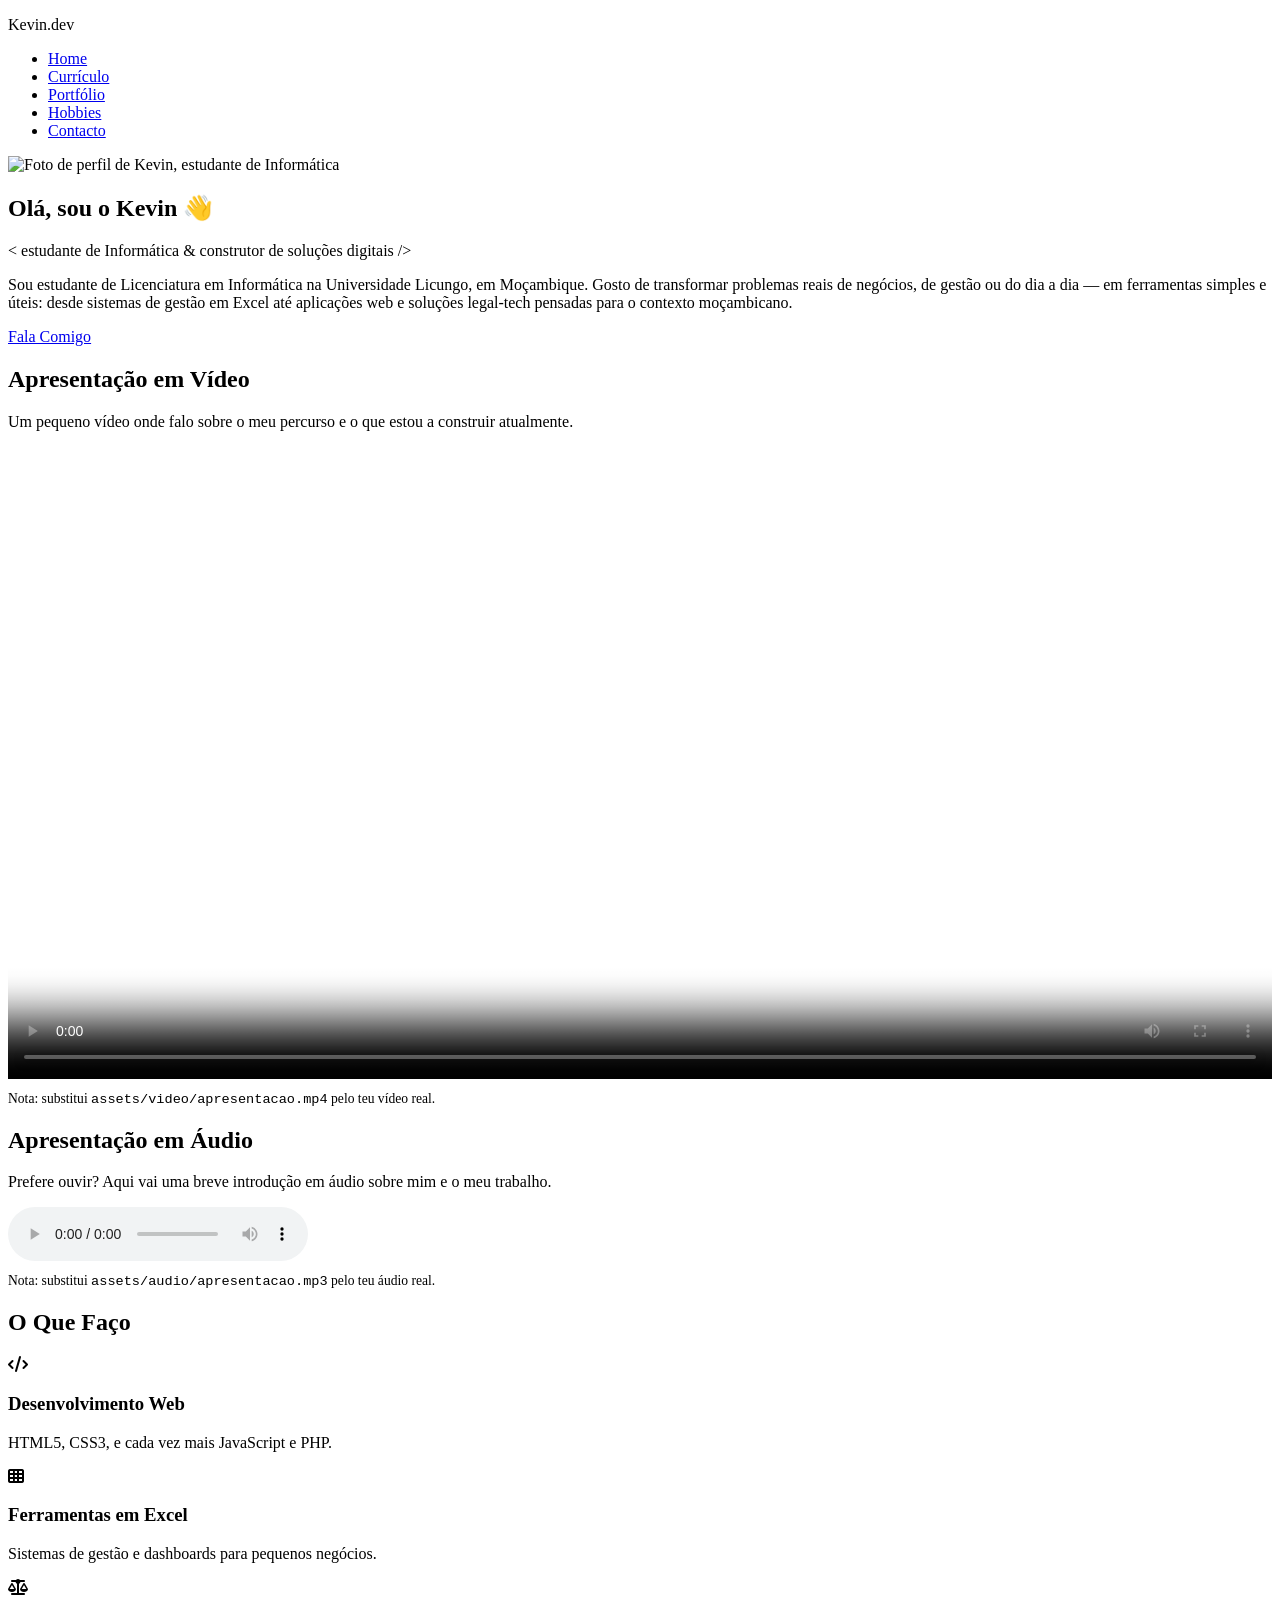
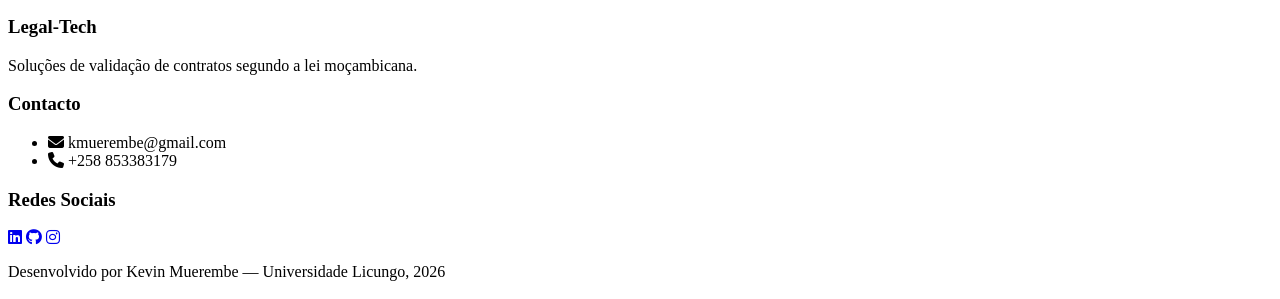
==== index.html @ 64acea2e "Add files via upload" ====
<!DOCTYPE html>
<html lang="pt-MZ">
<head>
  <meta charset="UTF-8" />
  <meta name="viewport" content="width=device-width, initial-scale=1.0" />
  <title>Kevin — Currículo Pessoal</title>
  <meta name="description" content="Site de currículo pessoal de Kevin, estudante de Informática na Universidade Licungo, Moçambique." />

  <link rel="preconnect" href="https://fonts.googleapis.com" />
  <link href="https://fonts.googleapis.com/css2?family=Fraunces:wght@500;600;700&family=Inter:wght@400;500;600&family=JetBrains+Mono:wght@400;500&display=swap" rel="stylesheet" />
  <link rel="stylesheet" href="https://cdnjs.cloudflare.com/ajax/libs/font-awesome/6.5.1/css/all.min.css" />

  <link rel="stylesheet" href="css/estilo.css" />
  <link rel="stylesheet" href="css/responsivo.css" />
</head>
<body>

  <header class="cabecalho">
    <div class="cabecalho__conteudo">
      <p class="logotipo">Kevin<span>.</span>dev</p>
      <nav class="navegacao" aria-label="Navegação principal">
        <ul>
          <li><a href="index.html" class="active" aria-current="page">Home</a></li>
          <li><a href="about.html">Currículo</a></li>
          <li><a href="portfolio.html">Portfólio</a></li>
          <li><a href="hobbies.html">Hobbies</a></li>
          <li><a href="contact.html">Contacto</a></li>
        </ul>
      </nav>
    </div>
    <div class="faixa-capulana" aria-hidden="true"></div>
  </header>

  <main>
    <section class="secao hero">
      <img
        class="hero__avatar"
        src="https://ui-avatars.com/api/?name=Kevin&background=1e3350&color=f2a93b&size=256&bold=true"
        alt="Foto de perfil de Kevin, estudante de Informática"
        width="180"
        height="180"
      />
      <h1>Olá, sou o Kevin <span class="text-destaque">👋</span></h1>
      <p class="hero__tagline">&lt; estudante de Informática &amp; construtor de soluções digitais /&gt;</p>
      <p class="hero__descricao">
        Sou estudante de Licenciatura em Informática na Universidade Licungo, em Moçambique.
        Gosto de transformar problemas reais de negócios, de gestão ou do dia a dia — em
        ferramentas simples e úteis: desde sistemas de gestão em Excel até aplicações web e
        soluções legal-tech pensadas para o contexto moçambicano.
      </p>
      <a href="contact.html" class="botao">Fala Comigo</a>
    </section>

    <section class="secao" aria-labelledby="titulo-video">
      <h2 id="titulo-video">Apresentação em Vídeo</h2>
      <p>Um pequeno vídeo onde falo sobre o meu percurso e o que estou a construir atualmente.</p>
      <video
        class="midia"
        controls
        poster="https://picsum.photos/seed/kevin-video/800/450"
        width="100%"
        preload="metadata"
      >
        <source src="assets/video/apresentacao.mp4" type="video/mp4" />
        <source src="https://interactive-examples.mdn.mozilla.net/media/cc0-videos/flower.webm" type="video/webm" />
        A tua tecnologia não suporta vídeo em HTML5. Podes
        <a href="assets/video/apresentacao.mp4">descarregar o vídeo aqui</a>.
      </video>
      <p style="margin-top:0.5rem; font-size:0.85rem; color: var(--cor-texto-suave);">
        Nota: substitui <code>assets/video/apresentacao.mp4</code> pelo teu vídeo real.
      </p>
    </section>

    <section class="secao" aria-labelledby="titulo-audio">
      <h2 id="titulo-audio">Apresentação em Áudio</h2>
      <p>Prefere ouvir? Aqui vai uma breve introdução em áudio sobre mim e o meu trabalho.</p>
      <audio class="audio-player" controls preload="metadata">
        <source src="assets/audio/apresentacao.mp3" type="audio/mpeg" />
        <source src="https://interactive-examples.mdn.mozilla.net/media/examples/t-rex-roar.mp3" type="audio/mpeg" />
        O teu navegador não suporta áudio em HTML5.
      </audio>
      <p style="margin-top:0.5rem; font-size:0.85rem; color: var(--cor-texto-suave);">
        Nota: substitui <code>assets/audio/apresentacao.mp3</code> pelo teu áudio real.
      </p>
    </section>

    <section class="secao" aria-labelledby="titulo-skills">
      <h2 id="titulo-skills">O Que Faço</h2>
      <div class="grelha-hobbies">
        <article class="card-hobby">
          <i class="fa-solid fa-code" aria-hidden="true"></i>
          <h3>Desenvolvimento Web</h3>
          <p>HTML5, CSS3, e cada vez mais JavaScript e PHP.</p>
        </article>
        <article class="card-hobby">
          <i class="fa-solid fa-table-cells" aria-hidden="true"></i>
          <h3>Ferramentas em Excel</h3>
          <p>Sistemas de gestão e dashboards para pequenos negócios.</p>
        </article>
        <article class="card-hobby">
          <i class="fa-solid fa-scale-balanced" aria-hidden="true"></i>
          <h3>Legal-Tech</h3>
          <p>Soluções de validação de contratos segundo a lei moçambicana.</p>
        </article>
      </div>
    </section>
  </main>

  <div class="faixa-capulana" aria-hidden="true"></div>
  <footer class="rodape">
    <div class="rodape__conteudo">
      <div>
        <h3>Contacto</h3>
        <ul>
          <li><i class="fa-solid fa-envelope" aria-hidden="true"></i> kmuerembe@gmail.com</li>
          <li><i class="fa-solid fa-phone" aria-hidden="true"></i> +258 853383179</li>
        </ul>
      </div>
      <div>
        <h3>Redes Sociais</h3>
        <div class="rodape__redes">
          <a href="#" aria-label="LinkedIn"><i class="fa-brands fa-linkedin" aria-hidden="true"></i></a>
          <a href="#" aria-label="GitHub"><i class="fa-brands fa-github" aria-hidden="true"></i></a>
          <a href="#" aria-label="Instagram"><i class="fa-brands fa-instagram" aria-hidden="true"></i></a>
        </div>
      </div>
    </div>
    <p class="rodape__assinatura">Desenvolvido por Kevin Muerembe — Universidade Licungo, 2026</p>
  </footer>

</body>
</html>
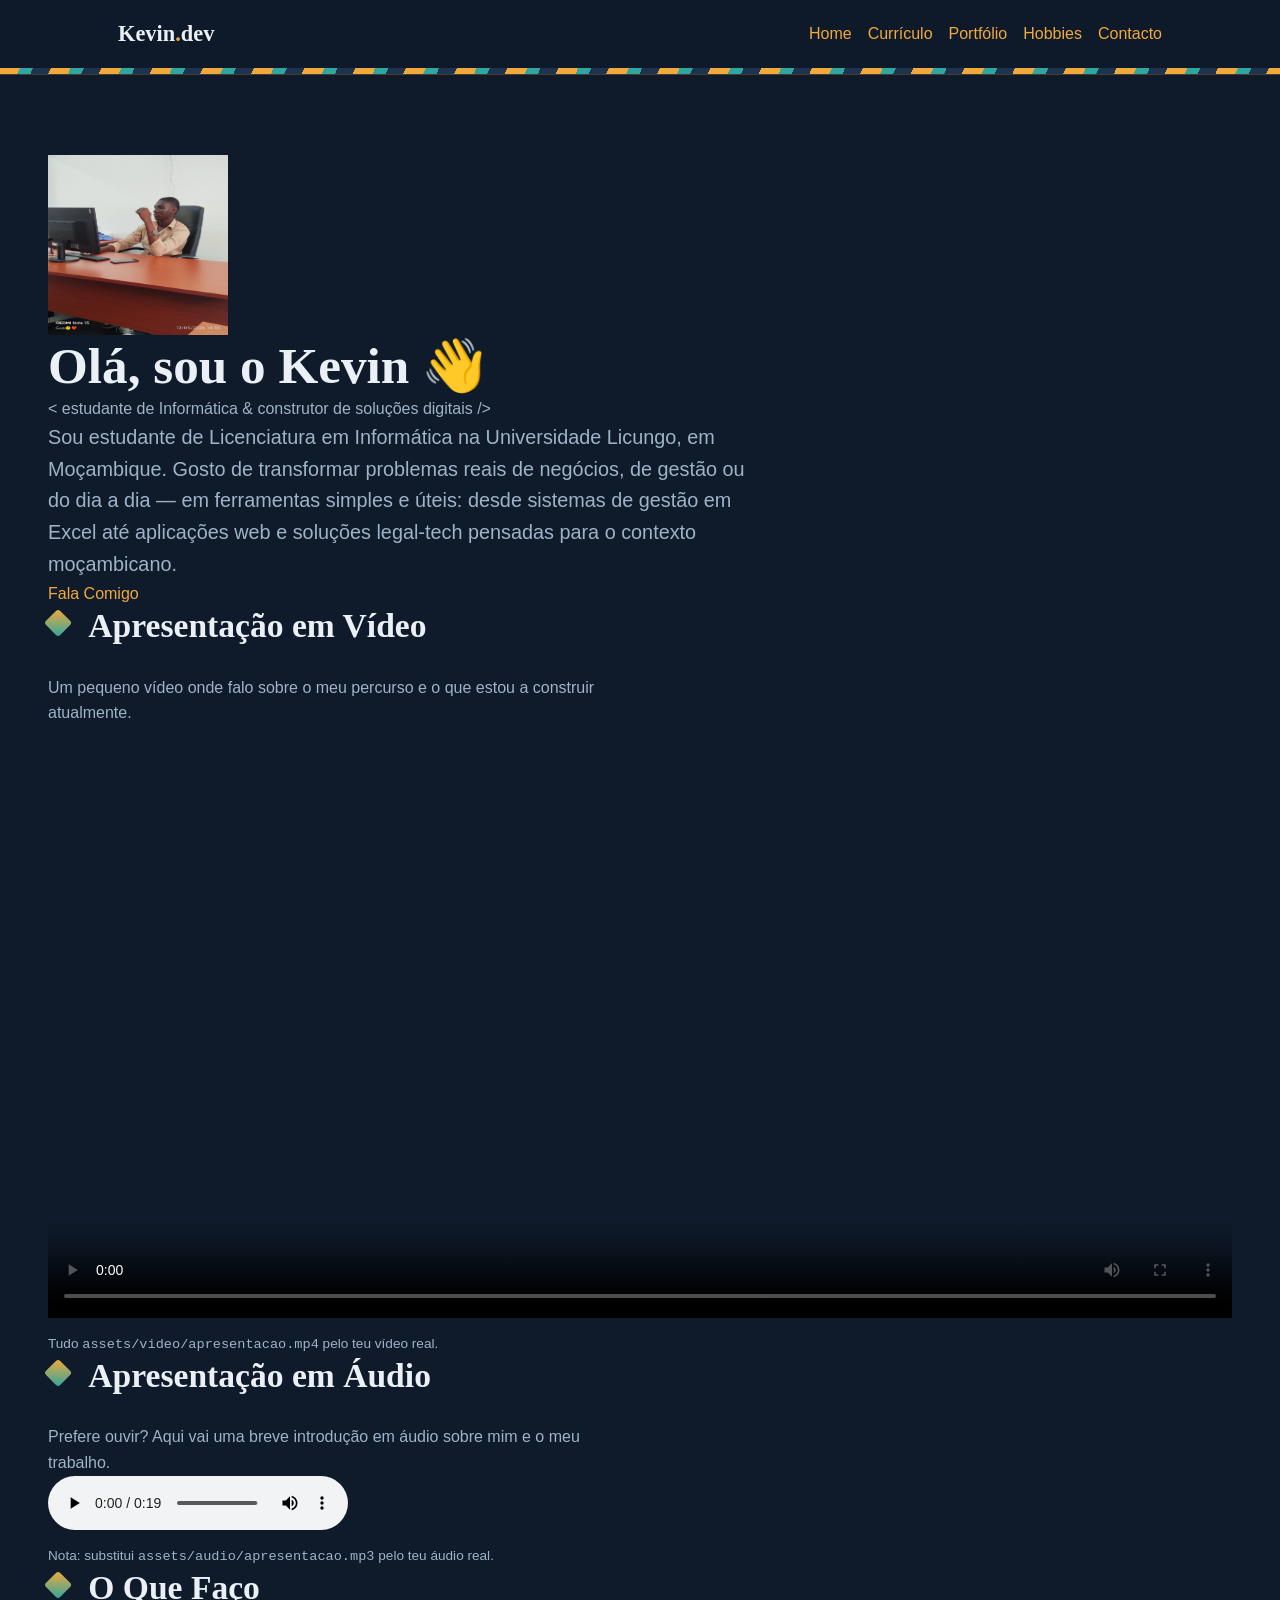
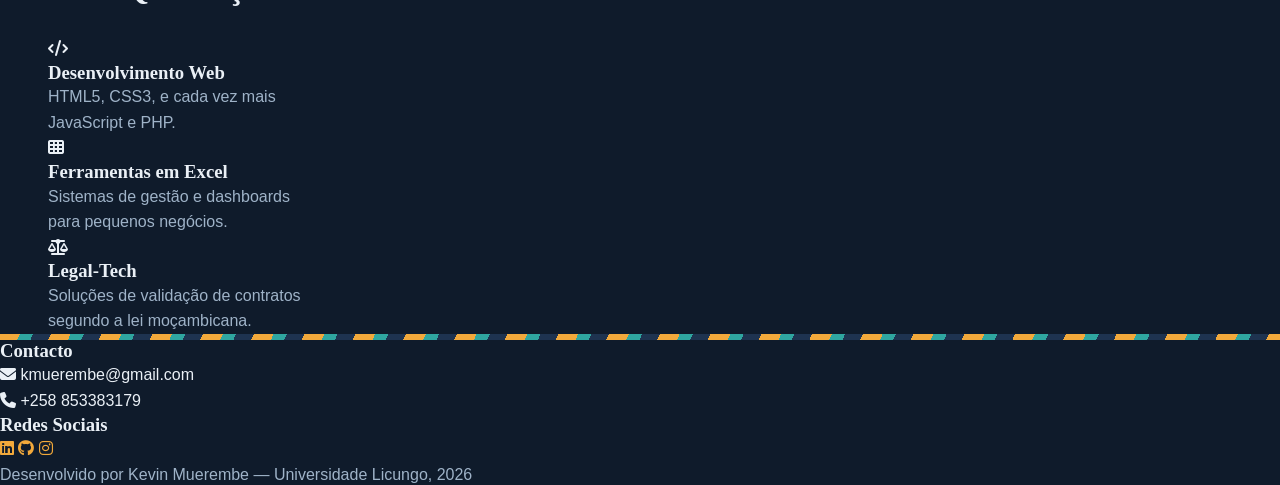
==== commit 8ea91fd5: "Fix HTML structure and formatting issues" ====
--- a/index.html
+++ b/index.html
@@ -35,7 +35,7 @@
     <section class="secao hero">
       <img
         class="hero__avatar"
-        src="https://ui-avatars.com/api/?name=Kevin&background=1e3350&color=f2a93b&size=256&bold=true"
+        < img src="assets/img/Foto.jpg"
         alt="Foto de perfil de Kevin, estudante de Informática"
         width="180"
         height="180"
@@ -62,12 +62,12 @@
         preload="metadata"
       >
         <source src="assets/video/apresentacao.mp4" type="video/mp4" />
-        <source src="https://interactive-examples.mdn.mozilla.net/media/cc0-videos/flower.webm" type="video/webm" />
+        
         A tua tecnologia não suporta vídeo em HTML5. Podes
         <a href="assets/video/apresentacao.mp4">descarregar o vídeo aqui</a>.
       </video>
       <p style="margin-top:0.5rem; font-size:0.85rem; color: var(--cor-texto-suave);">
-        Nota: substitui <code>assets/video/apresentacao.mp4</code> pelo teu vídeo real.
+        Tudo <code>assets/video/apresentacao.mp4</code> pelo teu vídeo real.
       </p>
     </section>
 
@@ -129,4 +129,4 @@
   </footer>
 
 </body>
-</html>+</html>
--- a/css/estilo.css
+++ b/css/estilo.css
@@ -0,0 +1,148 @@
+/* ============================================================
+   ESTILO.CSS — Folha de estilos partilhada
+   Site: Currículo Pessoal — Kevin
+   Universidade Licungo — Licenciatura em Informática
+   Disciplina: Programação de Design Web
+   ============================================================ */
+
+:root {
+  --cor-fundo: #0f1b2b;
+  --cor-superficie: #16283f;
+  --cor-superficie-alt: #1e3350;
+  --cor-primaria: #f2a93b;
+  --cor-primaria-escura: #c9861f;
+  --cor-secundaria: #2fa6a0;
+  --cor-texto: #eaf0f6;
+  --cor-texto-suave: #9fb3c8;
+  --cor-borda: rgba(242, 169, 59, 0.25);
+
+  --fonte-titulo: 'Fraunces', 'Georgia', serif;
+  --fonte-corpo: 'Inter', 'Segoe UI', Arial, sans-serif;
+  --fonte-utilitaria: 'JetBrains Mono', 'Courier New', monospace;
+
+  --espaco-xs: 0.5rem;
+  --espaco-sm: 1rem;
+  --espaco-md: 1.75rem;
+  --espaco-lg: 3rem;
+  --espaco-xl: 5rem;
+
+  --raio-borda: 14px;
+  --sombra-card: 0 12px 30px rgba(0, 0, 0, 0.35);
+  --transicao-base: 0.25s ease;
+}
+
+*,
+*::before,
+*::after {
+  box-sizing: border-box;
+  margin: 0;
+  padding: 0;
+}
+
+html {
+  scroll-behavior: smooth;
+  font-size: 100%;
+}
+
+body {
+  background-color: var(--cor-fundo);
+  color: var(--cor-texto);
+  font-family: var(--fonte-corpo);
+  line-height: 1.6;
+}
+
+img {
+  max-width: 100%;
+  height: auto;
+  display: block;
+}
+
+a {
+  color: var(--cor-primaria);
+  text-decoration: none;
+}
+
+ul,
+ol {
+  list-style: none;
+}
+
+h1, h2, h3 {
+  font-family: var(--fonte-titulo);
+  font-weight: 600;
+  line-height: 1.2;
+  color: var(--cor-texto);
+}
+
+h1 {
+  font-size: clamp(2rem, 5vw, 3.2rem);
+}
+
+h2 {
+  font-size: clamp(1.5rem, 3vw, 2.1rem);
+  margin-bottom: var(--espaco-md);
+  position: relative;
+  padding-left: 1.2em;
+}
+
+h2::before {
+  content: '';
+  position: absolute;
+  left: 0;
+  top: 0.2em;
+  width: 0.6em;
+  height: 0.6em;
+  background: linear-gradient(135deg, var(--cor-primaria), var(--cor-secundaria));
+  border-radius: 3px;
+  transform: rotate(45deg);
+}
+
+p {
+  color: var(--cor-texto-suave);
+  max-width: 65ch;
+}
+
+.faixa-capulana {
+  height: 6px;
+  width: 100%;
+  background: repeating-linear-gradient(
+    115deg,
+    var(--cor-primaria) 0 18px,
+    var(--cor-secundaria) 18px 30px,
+    var(--cor-superficie-alt) 30px 46px
+  );
+}
+
+.cabecalho {
+  position: sticky;
+  top: 0;
+  z-index: 100;
+  background-color: rgba(15, 27, 43, 0.92);
+  backdrop-filter: blur(6px);
+  border-bottom: 1px solid var(--cor-borda);
+}
+
+.cabecalho__conteudo {
+  max-width: 1100px;
+  margin: 0 auto;
+  padding: var(--espaco-sm) var(--espaco-md);
+  display: flex;
+  align-items: center;
+  justify-content: space-between;
+  gap: var(--espaco-sm);
+}
+
+.logotipo {
+  font-family: var(--fonte-titulo);
+  font-size: 1.4rem;
+  font-weight: 700;
+  color: var(--cor-texto);
+}
+
+.logotipo span {
+  color: var(--cor-primaria);
+}
+
+.navegacao > ul {
+  display: flex;
+  flex-wrap: wrap;
--- a/css/responsivo.css
+++ b/css/responsivo.css
@@ -0,0 +1,123 @@
+/* ============================================================
+   RESPONSIVO.CSS — Media queries (mobile-first)
+   ============================================================ */
+
+.cabecalho__conteudo {
+  flex-direction: column;
+  align-items: flex-start;
+  gap: 0.75rem;
+}
+
+.navegacao > ul {
+  gap: var(--espaco-sm);
+  width: 100%;
+  justify-content: space-between;
+}
+
+.hero__avatar {
+  width: 120px;
+  height: 120px;
+}
+
+.grelha-hobbies {
+  flex-direction: column;
+  align-items: center;
+}
+
+.card-hobby {
+  width: 100%;
+  max-width: 100%;
+}
+
+.rodape__conteudo {
+  flex-direction: column;
+  text-align: center;
+}
+
+.rodape__redes {
+  justify-content: center;
+}
+
+@media (min-width: 481px) {
+  .cabecalho__conteudo {
+    flex-direction: row;
+    align-items: center;
+  }
+
+  .navegacao > ul {
+    width: auto;
+  }
+
+  .hero__avatar {
+    width: 150px;
+    height: 150px;
+  }
+
+  .grelha-hobbies {
+    flex-direction: row;
+  }
+
+  .card-hobby {
+    width: auto;
+    max-width: 260px;
+  }
+
+  .grelha-projetos {
+    grid-template-columns: repeat(2, 1fr);
+  }
+
+  .rodape__conteudo {
+    flex-direction: row;
+    text-align: left;
+  }
+
+  .rodape__redes {
+    justify-content: flex-start;
+  }
+
+  .hero__descricao {
+    font-size: calc(1rem + 0.3vw);
+  }
+}
+
+@media (min-width: 769px) {
+  .hero {
+    padding-top: var(--espaco-xl);
+  }
+
+  .hero__avatar {
+    width: 180px;
+    height: 180px;
+  }
+
+  .grelha-projetos {
+    grid-template-columns: repeat(3, 1fr);
+  }
+
+  .secao {
+    padding-left: var(--espaco-lg);
+    padding-right: var(--espaco-lg);
+  }
+
+  .curriculo-grid {
+    display: grid;
+    grid-template-columns: 2fr 1fr;
+    gap: var(--espaco-lg);
+    align-items: start;
+  }
+}
+
+@media (min-width: 1200px) {
+  .grelha-projetos {
+    grid-template-columns: repeat(3, 1fr);
+  }
+}
+
+@media (prefers-reduced-motion: reduce) {
+  * {
+    animation-duration: 0.001ms !important;
+    animation-iteration-count: 1 !important;
+    transition-duration: 0.001ms !important;
+    scroll-behavior: auto !important;
+  }
+}
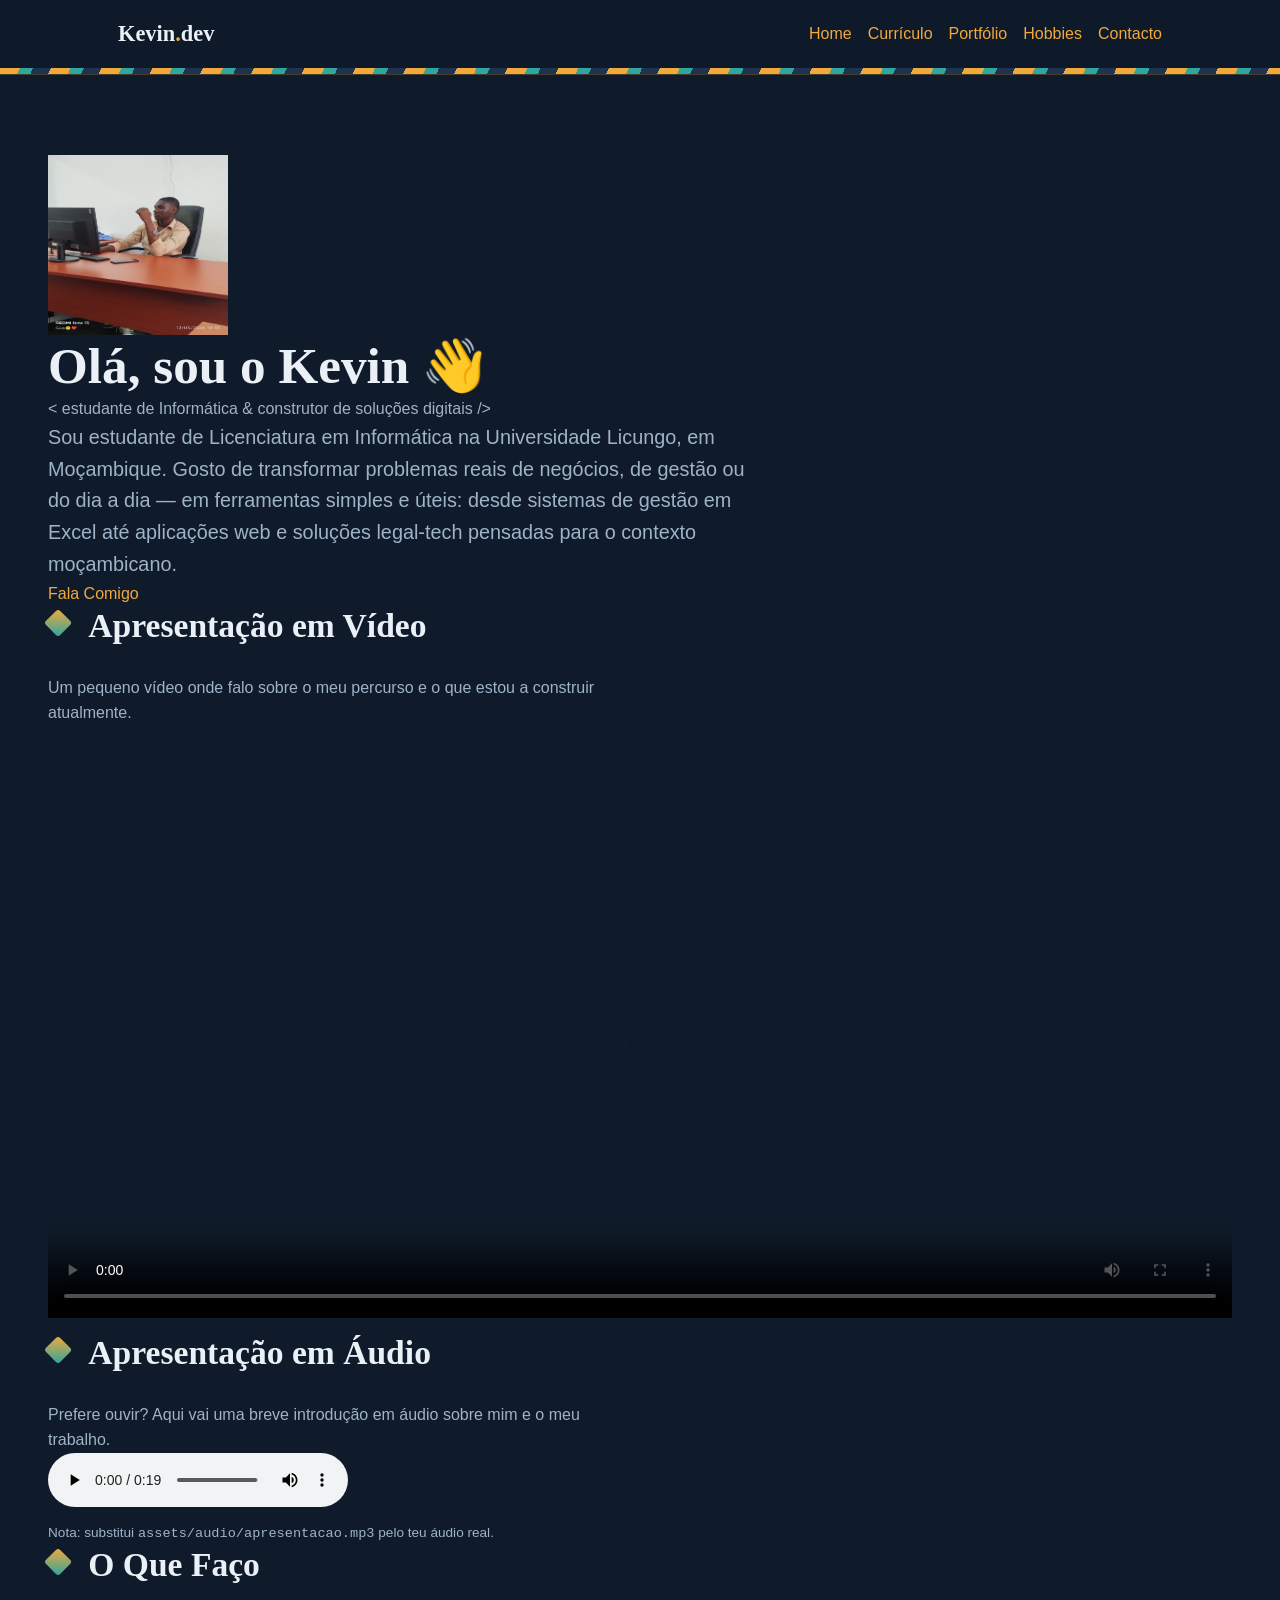
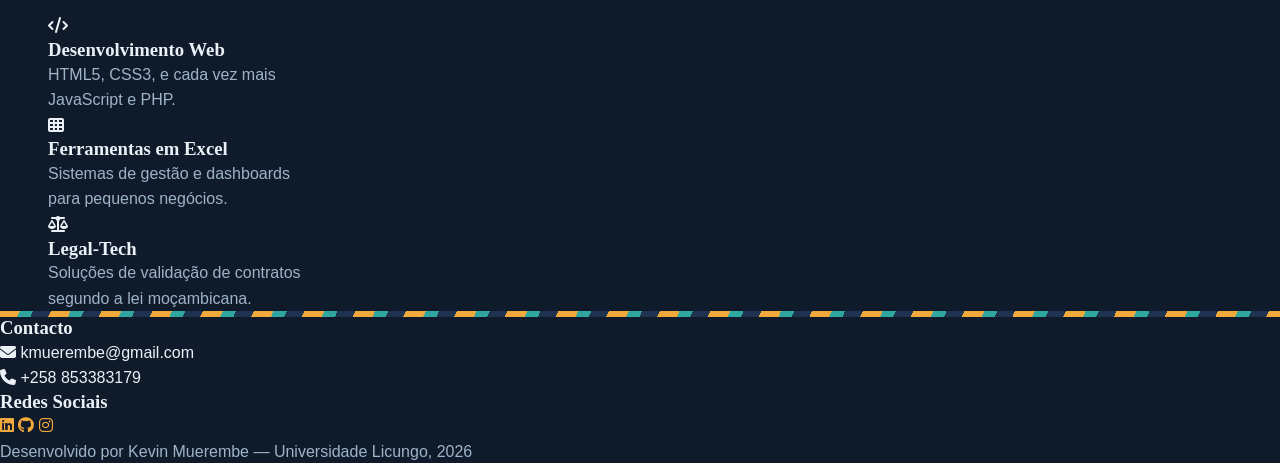
==== commit 9db6009a: "Fix HTML structure and formatting issues" ====
--- a/index.html
+++ b/index.html
@@ -67,7 +67,7 @@
         <a href="assets/video/apresentacao.mp4">descarregar o vídeo aqui</a>.
       </video>
       <p style="margin-top:0.5rem; font-size:0.85rem; color: var(--cor-texto-suave);">
-        Tudo <code>assets/video/apresentacao.mp4</code> pelo teu vídeo real.
+        
       </p>
     </section>
 
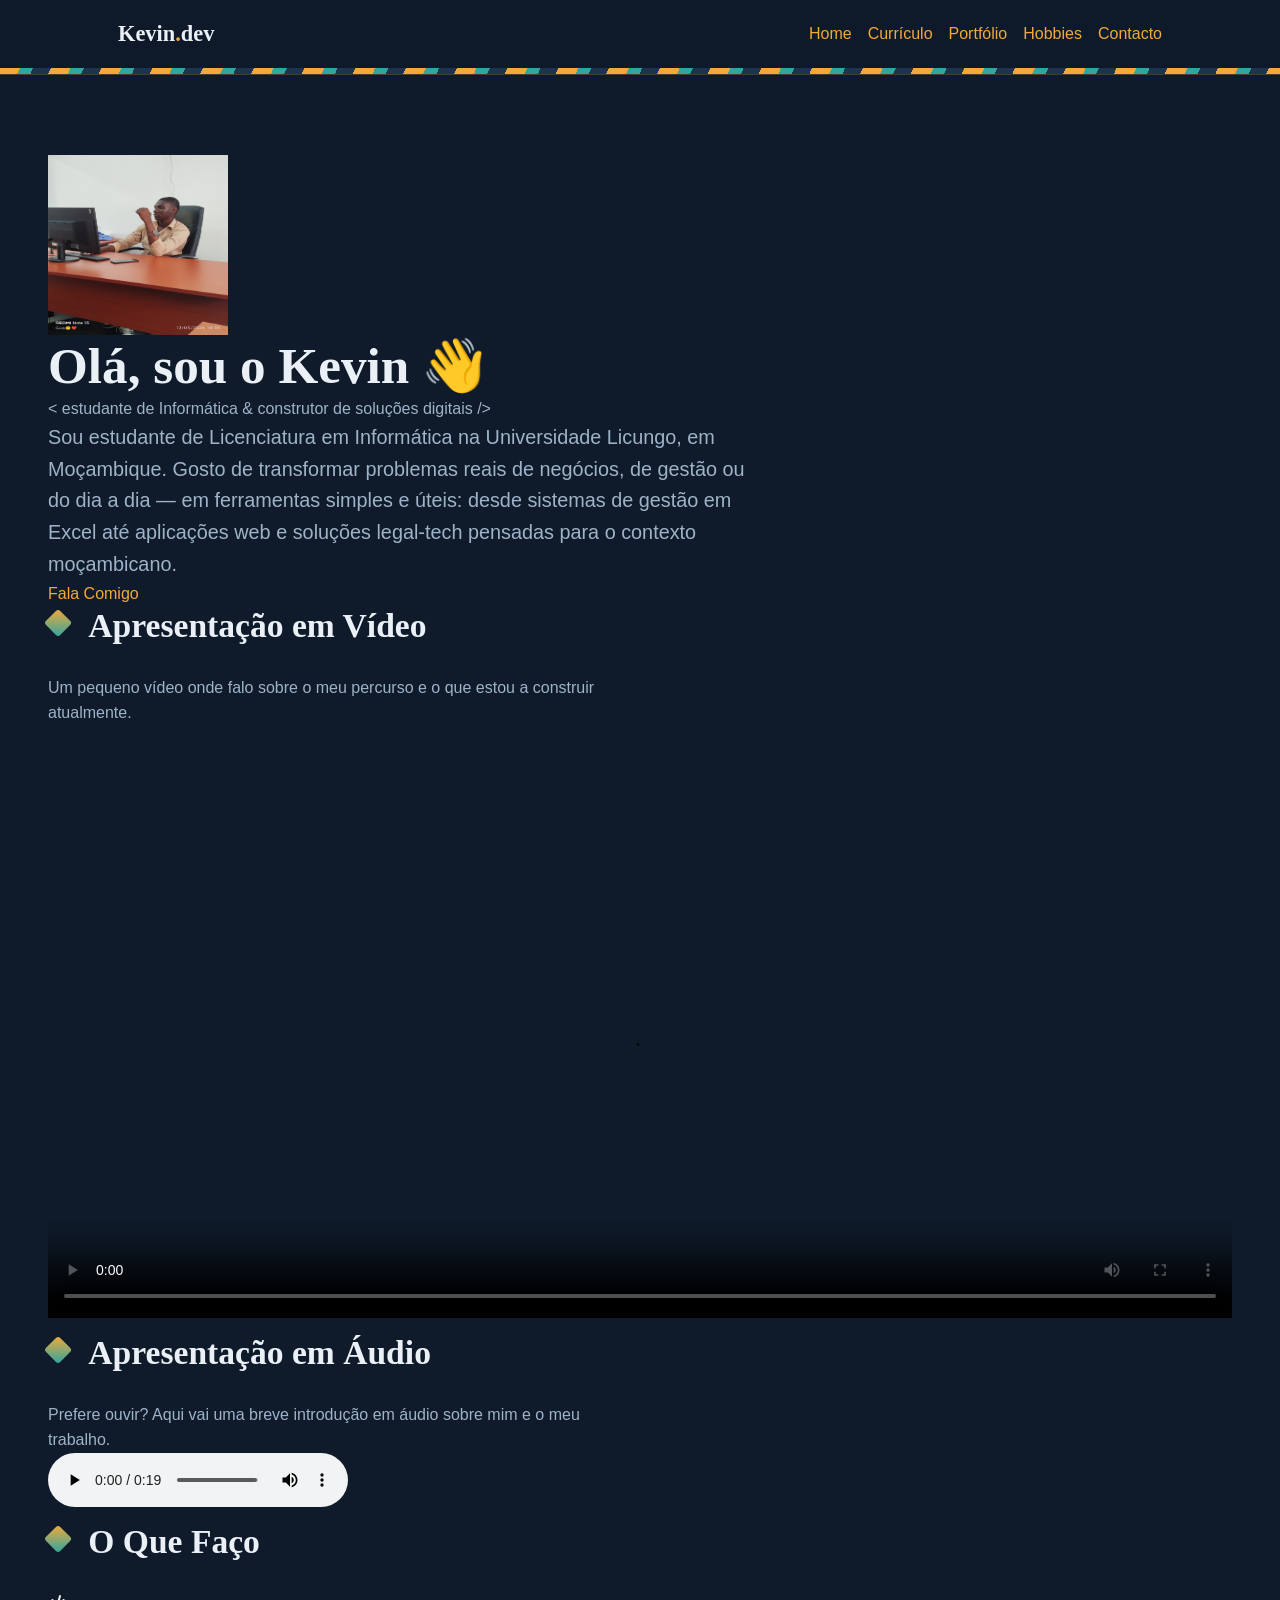
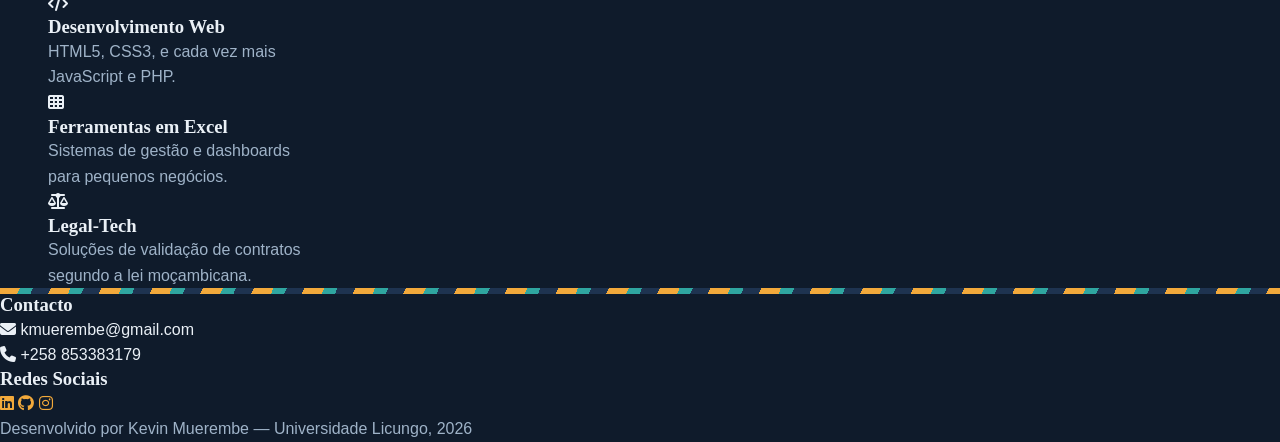
==== commit 3c2723cf: "Fix HTML structure and formatting issues" ====
--- a/index.html
+++ b/index.html
@@ -80,7 +80,7 @@
         O teu navegador não suporta áudio em HTML5.
       </audio>
       <p style="margin-top:0.5rem; font-size:0.85rem; color: var(--cor-texto-suave);">
-        Nota: substitui <code>assets/audio/apresentacao.mp3</code> pelo teu áudio real.
+        
       </p>
     </section>
 
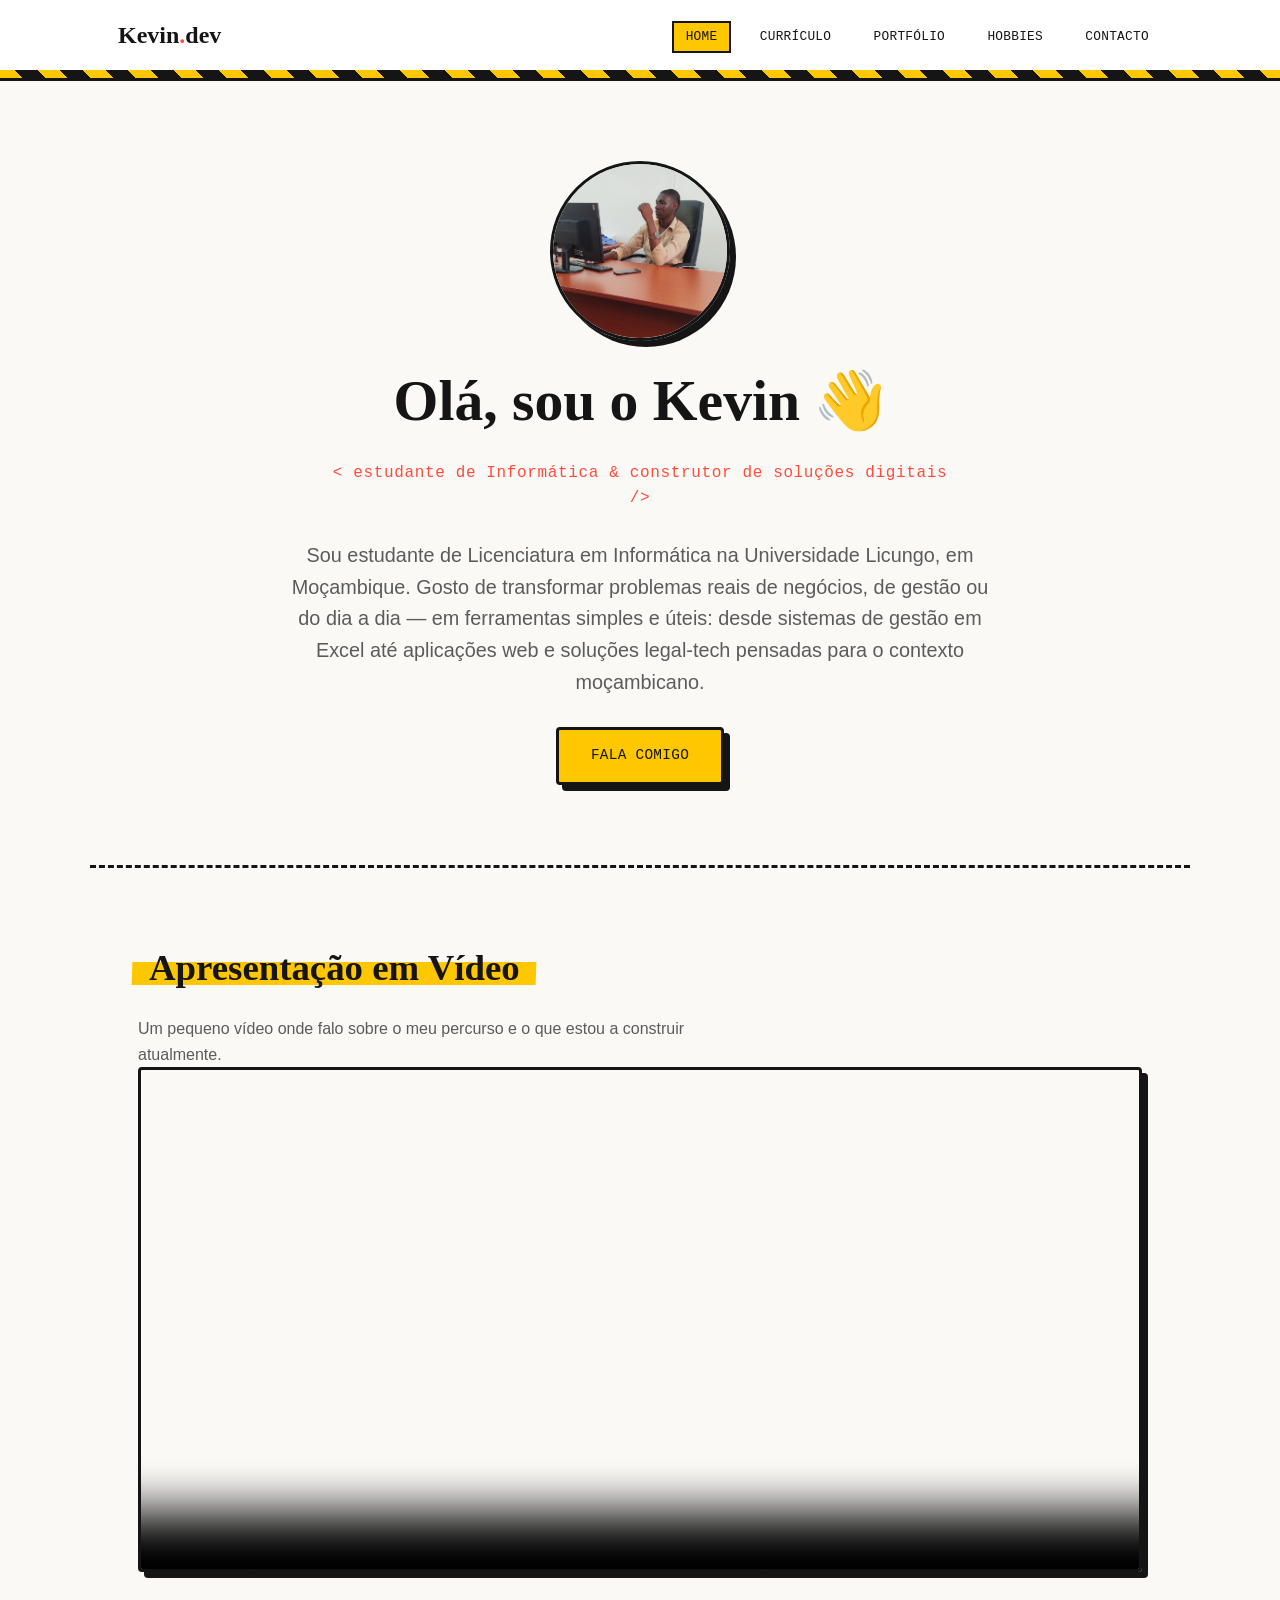
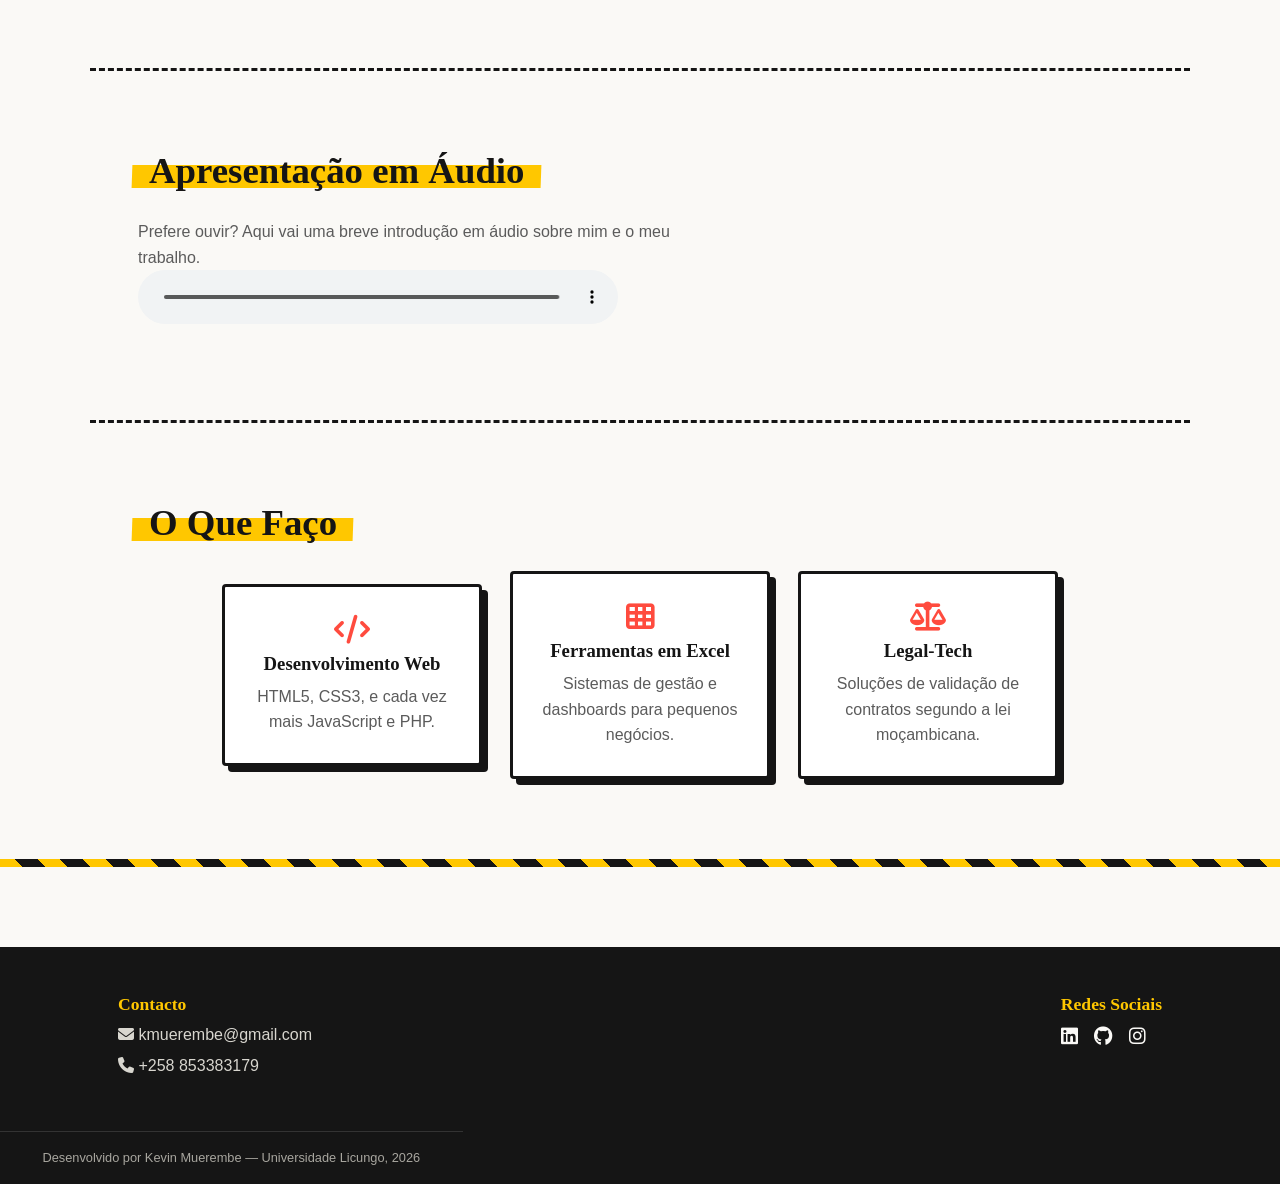
==== commit a7e91ad7: "Fix HTML structure and update social media links" ====
--- a/index.html
+++ b/index.html
@@ -119,10 +119,10 @@
       <div>
         <h3>Redes Sociais</h3>
         <div class="rodape__redes">
-          <a href="#" aria-label="LinkedIn"><i class="fa-brands fa-linkedin" aria-hidden="true"></i></a>
-          <a href="#" aria-label="GitHub"><i class="fa-brands fa-github" aria-hidden="true"></i></a>
-          <a href="#" aria-label="Instagram"><i class="fa-brands fa-instagram" aria-hidden="true"></i></a>
-        </div>
+  <a href="https://www.linkedin.com/search/results/people/?keywords=Kevin%20Muerembe" aria-label="LinkedIn" target="_blank" rel="noopener"><i class="fa-brands fa-linkedin" aria-hidden="true"></i></a>
+  <a href="https://github.com/kmuerembe" aria-label="GitHub" target="_blank" rel="noopener"><i class="fa-brands fa-github" aria-hidden="true"></i></a>
+  <a href="https://instagram.com/kevin_b_jordan" aria-label="Instagram" target="_blank" rel="noopener"><i class="fa-brands fa-instagram" aria-hidden="true"></i></a>
+</div>
       </div>
     </div>
     <p class="rodape__assinatura">Desenvolvido por Kevin Muerembe — Universidade Licungo, 2026</p>
--- a/css/estilo.css
+++ b/css/estilo.css
@@ -1,20 +1,25 @@
 /* ============================================================
-   ESTILO.CSS — Folha de estilos partilhada
+   ESTILO.CSS — Folha de estilos partilhada (v2 — estilo editorial)
    Site: Currículo Pessoal — Kevin
    Universidade Licungo — Licenciatura em Informática
    Disciplina: Programação de Design Web
+
+   Identidade visual: inspirada em cartazes/zines — fundo claro,
+   bordas grossas, sombras "sólidas" (sem blur), um único amarelo
+   vibrante como cor de assinatura. Contraste alto, tipografia
+   grande, layout "de grelha" bem marcado.
    ============================================================ */
 
 :root {
-  --cor-fundo: #0f1b2b;
-  --cor-superficie: #16283f;
-  --cor-superficie-alt: #1e3350;
-  --cor-primaria: #f2a93b;
-  --cor-primaria-escura: #c9861f;
-  --cor-secundaria: #2fa6a0;
-  --cor-texto: #eaf0f6;
-  --cor-texto-suave: #9fb3c8;
-  --cor-borda: rgba(242, 169, 59, 0.25);
+  --cor-fundo: #faf9f6;
+  --cor-superficie: #ffffff;
+  --cor-superficie-alt: #f0efe9;
+  --cor-primaria: #ffc700;
+  --cor-primaria-escura: #e0ad00;
+  --cor-secundaria: #ff4b3e;
+  --cor-texto: #151515;
+  --cor-texto-suave: #5b5b5b;
+  --cor-borda: #151515;
 
   --fonte-titulo: 'Fraunces', 'Georgia', serif;
   --fonte-corpo: 'Inter', 'Segoe UI', Arial, sans-serif;
@@ -26,9 +31,9 @@
   --espaco-lg: 3rem;
   --espaco-xl: 5rem;
 
-  --raio-borda: 14px;
-  --sombra-card: 0 12px 30px rgba(0, 0, 0, 0.35);
-  --transicao-base: 0.25s ease;
+  --raio-borda: 4px;
+  --sombra-card: 6px 6px 0 var(--cor-borda);
+  --transicao-base: 0.2s ease;
 }
 
 *,
@@ -58,7 +63,7 @@
 }
 
 a {
-  color: var(--cor-primaria);
+  color: var(--cor-texto);
   text-decoration: none;
 }
 
@@ -67,34 +72,37 @@
   list-style: none;
 }
 
-h1, h2, h3 {
+h1,
+h2,
+h3 {
   font-family: var(--fonte-titulo);
-  font-weight: 600;
-  line-height: 1.2;
+  font-weight: 700;
+  line-height: 1.1;
   color: var(--cor-texto);
 }
 
 h1 {
-  font-size: clamp(2rem, 5vw, 3.2rem);
+  font-size: clamp(2.2rem, 6vw, 3.6rem);
 }
 
 h2 {
-  font-size: clamp(1.5rem, 3vw, 2.1rem);
+  font-size: clamp(1.6rem, 3.5vw, 2.3rem);
   margin-bottom: var(--espaco-md);
+  display: inline-block;
   position: relative;
-  padding-left: 1.2em;
+  padding: 0 0.3em;
 }
 
 h2::before {
   content: '';
   position: absolute;
-  left: 0;
-  top: 0.2em;
-  width: 0.6em;
-  height: 0.6em;
-  background: linear-gradient(135deg, var(--cor-primaria), var(--cor-secundaria));
-  border-radius: 3px;
-  transform: rotate(45deg);
+  left: -0.15em;
+  right: -0.15em;
+  bottom: 0.08em;
+  top: 0.4em;
+  background-color: var(--cor-primaria);
+  z-index: -1;
+  transform: skew(-2deg);
 }
 
 p {
@@ -103,13 +111,12 @@
 }
 
 .faixa-capulana {
-  height: 6px;
+  height: 8px;
   width: 100%;
   background: repeating-linear-gradient(
-    115deg,
-    var(--cor-primaria) 0 18px,
-    var(--cor-secundaria) 18px 30px,
-    var(--cor-superficie-alt) 30px 46px
+    45deg,
+    var(--cor-primaria) 0 16px,
+    var(--cor-texto) 16px 32px
   );
 }
 
@@ -117,9 +124,8 @@
   position: sticky;
   top: 0;
   z-index: 100;
-  background-color: rgba(15, 27, 43, 0.92);
-  backdrop-filter: blur(6px);
-  border-bottom: 1px solid var(--cor-borda);
+  background-color: var(--cor-superficie);
+  border-bottom: 3px solid var(--cor-borda);
 }
 
 .cabecalho__conteudo {
@@ -134,15 +140,513 @@
 
 .logotipo {
   font-family: var(--fonte-titulo);
-  font-size: 1.4rem;
+  font-size: 1.5rem;
   font-weight: 700;
   color: var(--cor-texto);
 }
 
 .logotipo span {
+  color: var(--cor-secundaria);
+}
+
+.navegacao > ul {
+  display: flex;
+  flex-wrap: wrap;
+  gap: var(--espaco-sm);
+}
+
+.navegacao a {
+  position: relative;
+  font-family: var(--fonte-utilitaria);
+  font-size: 0.8rem;
+  letter-spacing: 0.02em;
+  text-transform: uppercase;
+  color: var(--cor-texto);
+  padding: 0.4rem 0.7rem;
+  border: 2px solid transparent;
+  transition: border-color var(--transicao-base), background-color var(--transicao-base);
+}
+
+.navegacao a:hover,
+.navegacao a:focus {
+  border-color: var(--cor-borda);
+}
+
+.navegacao a.active {
+  background-color: var(--cor-primaria);
+  border-color: var(--cor-borda);
+}
+
+.rodape {
+  background-color: var(--cor-texto);
+  color: var(--cor-fundo);
+  margin-top: var(--espaco-xl);
+}
+
+.rodape__conteudo {
+  max-width: 1100px;
+  margin: 0 auto;
+  padding: var(--espaco-lg) var(--espaco-md);
+  display: flex;
+  flex-wrap: wrap;
+  justify-content: space-between;
+  gap: var(--espaco-md);
+}
+
+.rodape h3 {
+  font-size: 1.1rem;
+  margin-bottom: var(--espaco-xs);
   color: var(--cor-primaria);
 }
 
-.navegacao > ul {
-  display: flex;
-  flex-wrap: wrap;+.rodape ul li {
+  color: #d8d6cf;
+  margin-bottom: 0.3rem;
+}
+
+.rodape ul li a {
+  color: #d8d6cf;
+  transition: color var(--transicao-base);
+}
+
+.rodape ul li a:hover {
+  color: var(--cor-primaria);
+}
+
+.rodape__redes {
+  display: flex;
+  gap: var(--espaco-sm);
+  margin-top: var(--espaco-xs);
+}
+
+.rodape__redes a {
+  font-size: 1.2rem;
+  color: var(--cor-fundo);
+  transition: color var(--transicao-base), transform var(--transicao-base);
+}
+
+.rodape__redes a:hover {
+  color: var(--cor-primaria);
+  transform: translateY(-3px);
+}
+
+.rodape__assinatura {
+  text-align: center;
+  padding: var(--espaco-sm);
+  font-size: 0.8rem;
+  color: #a8a69f;
+  border-top: 1px solid #333;
+}
+
+main {
+  display: block;
+}
+
+.secao {
+  max-width: 1100px;
+  margin: 0 auto;
+  padding: var(--espaco-xl) var(--espaco-md);
+}
+
+.secao + .secao {
+  border-top: 3px dashed var(--cor-borda);
+}
+
+.hero {
+  display: flex;
+  flex-direction: column;
+  align-items: center;
+  text-align: center;
+  gap: var(--espaco-md);
+  padding-top: var(--espaco-xl);
+}
+
+.hero__avatar {
+  width: 160px;
+  height: 160px;
+  border-radius: 50%;
+  border: 3px solid var(--cor-borda);
+  box-shadow: var(--sombra-card);
+  object-fit: cover;
+  animation: aparecer 0.8s ease-out;
+}
+
+.hero__tagline {
+  font-family: var(--fonte-utilitaria);
+  color: var(--cor-secundaria);
+  font-size: 1rem;
+  letter-spacing: 0.04em;
+}
+
+.hero__descricao {
+  color: var(--cor-texto-suave);
+}
+
+@keyframes aparecer {
+  from {
+    opacity: 0;
+    transform: translateY(16px);
+  }
+  to {
+    opacity: 1;
+    transform: translateY(0);
+  }
+}
+
+.botao {
+  display: inline-block;
+  font-family: var(--fonte-utilitaria);
+  font-size: 0.9rem;
+  letter-spacing: 0.02em;
+  text-transform: uppercase;
+  color: var(--cor-texto);
+  background-color: var(--cor-primaria);
+  padding: 0.9rem 2rem;
+  border: 3px solid var(--cor-borda);
+  border-radius: var(--raio-borda);
+  cursor: pointer;
+  box-shadow: var(--sombra-card);
+  transition: transform var(--transicao-base), box-shadow var(--transicao-base);
+  animation: aparecer 1s ease-out;
+}
+
+.botao:hover,
+.botao:focus {
+  transform: translate(-3px, -3px);
+  box-shadow: 9px 9px 0 var(--cor-borda);
+}
+
+.midia {
+  width: 100%;
+  border: 3px solid var(--cor-borda);
+  border-radius: var(--raio-borda);
+  box-shadow: var(--sombra-card);
+}
+
+.audio-player {
+  width: 100%;
+  max-width: 480px;
+  border-radius: var(--raio-borda);
+}
+
+figure {
+  background-color: var(--cor-superficie);
+  border: 3px solid var(--cor-borda);
+  border-radius: var(--raio-borda);
+  padding: var(--espaco-xs);
+  box-shadow: var(--sombra-card);
+}
+
+figcaption {
+  margin-top: var(--espaco-xs);
+  font-size: 0.85rem;
+  color: var(--cor-texto-suave);
+  text-align: center;
+}
+
+.tabela-competencias {
+  width: 100%;
+  border-collapse: collapse;
+  margin-top: var(--espaco-sm);
+  font-size: 0.95rem;
+  border: 3px solid var(--cor-borda);
+}
+
+.tabela-competencias caption {
+  text-align: left;
+  color: var(--cor-texto-suave);
+  margin-bottom: var(--espaco-xs);
+  font-style: italic;
+}
+
+.tabela-competencias th,
+.tabela-competencias td {
+  border: 1px solid var(--cor-borda);
+  padding: 0.7rem 0.9rem;
+  text-align: left;
+}
+
+.tabela-competencias thead th {
+  background-color: var(--cor-texto);
+  color: var(--cor-primaria);
+  font-family: var(--fonte-utilitaria);
+  text-transform: uppercase;
+  font-size: 0.75rem;
+  letter-spacing: 0.04em;
+}
+
+.tabela-competencias tbody tr:nth-child(odd) {
+  background-color: var(--cor-superficie-alt);
+}
+
+.tabela-competencias tbody tr:hover {
+  background-color: var(--cor-primaria);
+}
+
+.lista-formacao li,
+.lista-skills li {
+  padding: 0.6rem 0;
+  border-bottom: 1px dashed var(--cor-borda);
+  color: var(--cor-texto-suave);
+}
+
+.lista-formacao li:first-child {
+  color: var(--cor-texto);
+  font-weight: 700;
+}
+
+.lista-formacao li:last-child,
+.lista-skills li:last-child {
+  border-bottom: none;
+}
+
+.grelha-projetos {
+  display: grid;
+  grid-template-columns: repeat(auto-fit, minmax(260px, 1fr));
+  gap: var(--espaco-lg);
+}
+
+.card-projeto {
+  background-color: var(--cor-superficie);
+  border: 3px solid var(--cor-borda);
+  border-radius: var(--raio-borda);
+  overflow: hidden;
+  box-shadow: var(--sombra-card);
+  transition: transform var(--transicao-base), box-shadow var(--transicao-base);
+}
+
+.card-projeto:hover {
+  transform: translate(-4px, -4px);
+  box-shadow: 10px 10px 0 var(--cor-secundaria);
+}
+
+.card-projeto__img {
+  width: 100%;
+  height: 170px;
+  object-fit: cover;
+  border-bottom: 3px solid var(--cor-borda);
+}
+
+.card-projeto__corpo {
+  padding: var(--espaco-sm);
+}
+
+.card-projeto__corpo h3 {
+  font-size: 1.15rem;
+  margin-bottom: 0.4rem;
+}
+
+.card-projeto__tags {
+  display: flex;
+  flex-wrap: wrap;
+  gap: 0.4rem;
+  margin-top: var(--espaco-xs);
+}
+
+.card-projeto__tags li {
+  font-family: var(--fonte-utilitaria);
+  font-size: 0.7rem;
+  background-color: var(--cor-texto);
+  color: var(--cor-primaria);
+  padding: 0.2rem 0.6rem;
+  border-radius: 999px;
+}
+
+.grelha-hobbies {
+  display: flex;
+  flex-direction: row;
+  flex-wrap: wrap;
+  justify-content: center;
+  align-items: stretch;
+  gap: var(--espaco-md);
+}
+
+.card-hobby {
+  flex: 1 1 220px;
+  max-width: 260px;
+  background-color: var(--cor-superficie);
+  border: 3px solid var(--cor-borda);
+  border-radius: var(--raio-borda);
+  padding: var(--espaco-md);
+  text-align: center;
+  display: flex;
+  flex-direction: column;
+  align-items: center;
+  gap: 0.6rem;
+  box-shadow: var(--sombra-card);
+  transition: transform var(--transicao-base), box-shadow var(--transicao-base);
+}
+
+.card-hobby:hover {
+  transform: translate(-3px, -3px);
+  box-shadow: 8px 8px 0 var(--cor-primaria);
+}
+
+.card-hobby i {
+  font-size: 1.8rem;
+  color: var(--cor-secundaria);
+}
+
+.formulario-contacto fieldset {
+  border: 3px solid var(--cor-borda);
+  border-radius: var(--raio-borda);
+  padding: var(--espaco-md);
+  margin-bottom: var(--espaco-md);
+  background-color: var(--cor-superficie);
+}
+
+.formulario-contacto legend {
+  font-family: var(--fonte-titulo);
+  color: var(--cor-texto);
+  background-color: var(--cor-primaria);
+  padding: 0.2rem 0.7rem;
+  border: 2px solid var(--cor-borda);
+}
+
+.campo {
+  margin-bottom: var(--espaco-sm);
+  display: flex;
+  flex-direction: column;
+  gap: 0.35rem;
+}
+
+.campo label {
+  font-size: 0.9rem;
+  font-weight: 600;
+  color: var(--cor-texto);
+}
+
+.formulario-contacto input[type='text'],
+.formulario-contacto input[type='email'],
+.formulario-contacto input[type='tel'],
+.formulario-contacto input[type='date'],
+.formulario-contacto input[type='number'],
+.formulario-contacto select,
+.formulario-contacto textarea {
+  background-color: var(--cor-fundo);
+  border: 2px solid var(--cor-borda);
+  border-radius: var(--raio-borda);
+  padding: 0.7rem 0.9rem;
+  color: var(--cor-texto);
+  font-family: var(--fonte-corpo);
+  font-size: 0.95rem;
+  transition: box-shadow var(--transicao-base);
+}
+
+.formulario-contacto input:focus,
+.formulario-contacto select:focus,
+.formulario-contacto textarea:focus {
+  outline: none;
+  box-shadow: 4px 4px 0 var(--cor-primaria);
+}
+
+.formulario-contacto input:not(:placeholder-shown):invalid {
+  border-color: var(--cor-secundaria);
+}
+
+.formulario-contacto input:not(:placeholder-shown):valid {
+  border-color: #1f8a3d;
+}
+
+.formulario-contacto textarea {
+  resize: vertical;
+  min-height: 120px;
+}
+
+.formulario-contacto input[type='file'] {
+  color: var(--cor-texto-suave);
+  font-size: 0.85rem;
+}
+
+.formulario-contacto input[type='file']::file-selector-button {
+  background-color: var(--cor-primaria);
+  color: var(--cor-texto);
+  border: 2px solid var(--cor-borda);
+  border-radius: 999px;
+  padding: 0.5rem 1rem;
+  font-family: var(--fonte-utilitaria);
+  font-size: 0.75rem;
+  text-transform: uppercase;
+  cursor: pointer;
+  margin-right: var(--espaco-xs);
+}
+
+.opcoes {
+  display: flex;
+  flex-wrap: wrap;
+  gap: var(--espaco-sm);
+}
+
+.opcao {
+  display: flex;
+  align-items: center;
+  gap: 0.5rem;
+  background-color: var(--cor-fundo);
+  border: 2px solid var(--cor-borda);
+  border-radius: 999px;
+  padding: 0.5rem 1rem;
+  cursor: pointer;
+  transition: background-color var(--transicao-base);
+}
+
+.opcao input[type='radio'],
+.opcao input[type='checkbox'] {
+  appearance: none;
+  -webkit-appearance: none;
+  width: 1.1rem;
+  height: 1.1rem;
+  border: 2px solid var(--cor-texto);
+  border-radius: 50%;
+  display: inline-block;
+  position: relative;
+  cursor: pointer;
+  transition: background-color var(--transicao-base);
+}
+
+.opcao input[type='checkbox'] {
+  border-radius: 4px;
+}
+
+.opcao input[type='radio']:checked,
+.opcao input[type='checkbox']:checked {
+  background-color: var(--cor-secundaria);
+  box-shadow: inset 0 0 0 3px var(--cor-fundo);
+}
+
+.opcao:has(input:checked) {
+  background-color: var(--cor-primaria);
+}
+
+.formulario-contacto button[type='submit'] {
+  font-family: var(--fonte-utilitaria);
+  font-size: 0.9rem;
+  text-transform: uppercase;
+  letter-spacing: 0.02em;
+  color: var(--cor-texto);
+  background-color: var(--cor-primaria);
+  border: 3px solid var(--cor-borda);
+  padding: 0.9rem 2.2rem;
+  border-radius: var(--raio-borda);
+  cursor: pointer;
+  box-shadow: var(--sombra-card);
+  transition: transform var(--transicao-base), box-shadow var(--transicao-base);
+}
+
+.formulario-contacto button[type='submit']:hover,
+.formulario-contacto button[type='submit']:focus {
+  transform: translate(-3px, -3px);
+  box-shadow: 9px 9px 0 var(--cor-secundaria);
+}
+
+.text-destaque {
+  color: var(--cor-secundaria);
+}
+
+.sr-only {
+  position: absolute;
+  width: 1px;
+  height: 1px;
+  overflow: hidden;
+  clip: rect(0, 0, 0, 0);
+  white-space: nowrap;
+}
